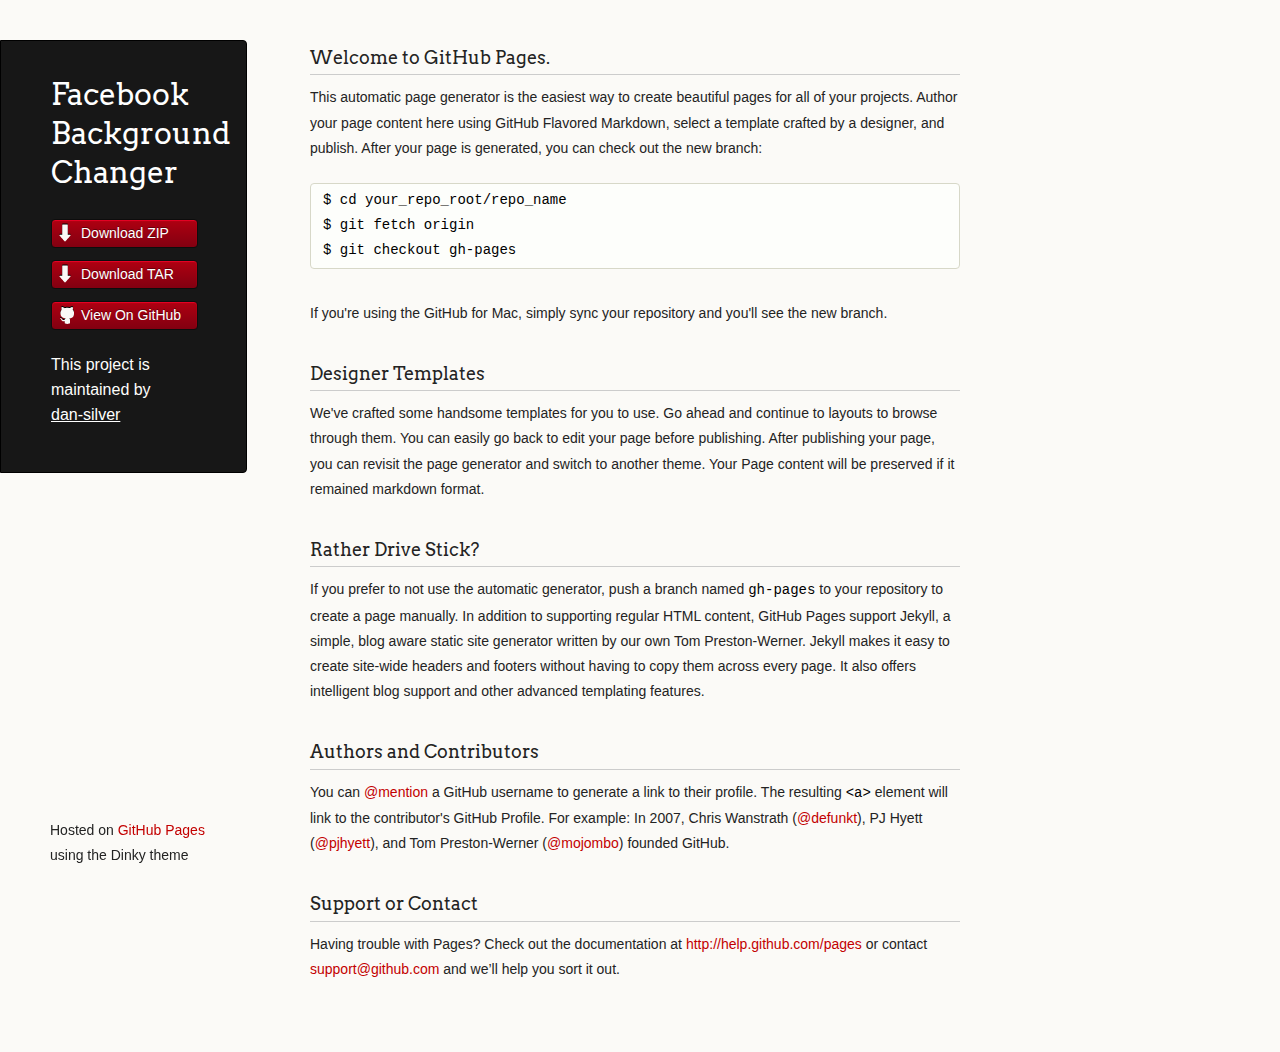
==== index.html @ 107d6bfc "Create gh-pages branch via GitHub" ====
<!doctype html>
<html>
  <head>
    <meta charset="utf-8">
    <meta http-equiv="X-UA-Compatible" content="chrome=1">
    <title>Facebook Background Changer by dan-silver</title>

    <link rel="stylesheet" href="stylesheets/styles.css">
    <link rel="stylesheet" href="stylesheets/pygment_trac.css">
    <script src="javascripts/scale.fix.js"></script>
    <meta name="viewport" content="width=device-width, initial-scale=1, user-scalable=no">
    <!--[if lt IE 9]>
    <script src="//html5shiv.googlecode.com/svn/trunk/html5.js"></script>
    <![endif]-->
  </head>
  <body>
    <div class="wrapper">
      <header>
        <h1 class="header">Facebook Background Changer</h1>
        <p class="header"></p>

        <ul>
          <li class="download"><a class="buttons" href="https://github.com/dan-silver/FacebookBackgroundChanger/zipball/master">Download ZIP</a></li>
          <li class="download"><a class="buttons" href="https://github.com/dan-silver/FacebookBackgroundChanger/tarball/master">Download TAR</a></li>
          <li><a class="buttons github" href="https://github.com/dan-silver/FacebookBackgroundChanger">View On GitHub</a></li>
        </ul>

        <p class="header">This project is maintained by <a class="header name" href="https://github.com/dan-silver">dan-silver</a></p>


      </header>
      <section>
        <h3>Welcome to GitHub Pages.</h3>

<p>This automatic page generator is the easiest way to create beautiful pages for all of your projects. Author your page content here using GitHub Flavored Markdown, select a template crafted by a designer, and publish. After your page is generated, you can check out the new branch:</p>

<pre><code>$ cd your_repo_root/repo_name
$ git fetch origin
$ git checkout gh-pages
</code></pre>

<p>If you're using the GitHub for Mac, simply sync your repository and you'll see the new branch.</p>

<h3>Designer Templates</h3>

<p>We've crafted some handsome templates for you to use. Go ahead and continue to layouts to browse through them. You can easily go back to edit your page before publishing. After publishing your page, you can revisit the page generator and switch to another theme. Your Page content will be preserved if it remained markdown format.</p>

<h3>Rather Drive Stick?</h3>

<p>If you prefer to not use the automatic generator, push a branch named <code>gh-pages</code> to your repository to create a page manually. In addition to supporting regular HTML content, GitHub Pages support Jekyll, a simple, blog aware static site generator written by our own Tom Preston-Werner. Jekyll makes it easy to create site-wide headers and footers without having to copy them across every page. It also offers intelligent blog support and other advanced templating features.</p>

<h3>Authors and Contributors</h3>

<p>You can <a href="https://github.com/blog/821" class="user-mention">@mention</a> a GitHub username to generate a link to their profile. The resulting <code>&lt;a&gt;</code> element will link to the contributor's GitHub Profile. For example: In 2007, Chris Wanstrath (<a href="https://github.com/defunkt" class="user-mention">@defunkt</a>), PJ Hyett (<a href="https://github.com/pjhyett" class="user-mention">@pjhyett</a>), and Tom Preston-Werner (<a href="https://github.com/mojombo" class="user-mention">@mojombo</a>) founded GitHub.</p>

<h3>Support or Contact</h3>

<p>Having trouble with Pages? Check out the documentation at <a href="http://help.github.com/pages">http://help.github.com/pages</a> or contact <a href="mailto:support@github.com">support@github.com</a> and we’ll help you sort it out.</p>
      </section>
      <footer>
        <p><small>Hosted on <a href="https://pages.github.com">GitHub Pages</a> using the Dinky theme</small></p>
      </footer>
    </div>
    <!--[if !IE]><script>fixScale(document);</script><![endif]-->
		
  </body>
</html>
---- stylesheets/styles.css ----
@import url(https://fonts.googleapis.com/css?family=Arvo:400,700,400italic);

/* MeyerWeb Reset */

html, body, div, span, applet, object, iframe,
h1, h2, h3, h4, h5, h6, p, blockquote, pre,
a, abbr, acronym, address, big, cite, code,
del, dfn, em, img, ins, kbd, q, s, samp,
small, strike, strong, sub, sup, tt, var,
b, u, i, center,
dl, dt, dd, ol, ul, li,
fieldset, form, label, legend,
table, caption, tbody, tfoot, thead, tr, th, td,
article, aside, canvas, details, embed,
figure, figcaption, footer, header, hgroup,
menu, nav, output, ruby, section, summary,
time, mark, audio, video {
  margin: 0;
  padding: 0;
  border: 0;
  font: inherit;
  vertical-align: baseline;
}


/* Base text styles */

body {
  padding:10px 50px 0 0;
  font-family:"Helvetica Neue", Helvetica, Arial, sans-serif;
	font-size: 14px;
	color: #232323;
	background-color: #FBFAF7;
	margin: 0;
	line-height: 1.8em;
	-webkit-font-smoothing: antialiased;

}

h1, h2, h3, h4, h5, h6 {
  color:#232323;
  margin:36px 0 10px;
}

p, ul, ol, table, dl {
  margin:0 0 22px;
}

h1, h2, h3 {
	font-family: Arvo, Monaco, serif;
  line-height:1.3;
	font-weight: normal;
}

h1,h2, h3 {
	display: block;
	border-bottom: 1px solid #ccc;
	padding-bottom: 5px;
}

h1 {
	font-size: 30px;
}

h2 {
	font-size: 24px;
}

h3 {
	font-size: 18px;
}

h4, h5, h6 {
	font-family: Arvo, Monaco, serif;
	font-weight: 700;
}

a {
  color:#C30000;
  font-weight:200;
  text-decoration:none;
}

a:hover {
	text-decoration: underline;
}

a small {
	font-size: 12px;
}

em {
	font-style: italic;
}

strong {
  font-weight:700;
}

ul li {
  list-style: inside;
  padding-left: 25px;
}

ol li {
  list-style: decimal inside;
  padding-left: 20px;
}

blockquote {
  margin: 0;
  padding: 0 0 0 20px;
  font-style: italic;
}

dl, dt, dd, dl p {
	font-color: #444;
}

dl dt {
  font-weight: bold;
}

dl dd {
  padding-left: 20px;
  font-style: italic;
}

dl p {
  padding-left: 20px;
  font-style: italic;
}

hr {
  border:0;
  background:#ccc;
  height:1px;
  margin:0 0 24px;
}

/* Images */

img {
  position: relative;
  margin: 0 auto;
  max-width: 650px;
  padding: 5px;
  margin: 10px 0 32px 0;
  border: 1px solid #ccc;
}


/* Code blocks */

code, pre {
	font-family: Monaco, "Bitstream Vera Sans Mono", "Lucida Console", Terminal, monospace;
  color:#000;
  font-size:14px;
}

pre {
	padding: 4px 12px;
  background: #FDFEFB;
  border-radius:4px;
  border:1px solid #D7D8C8;
  overflow: auto;
  overflow-y: hidden;
	margin-bottom: 32px;
}


/* Tables */

table {
  width:100%;
}

table {
  border: 1px solid #ccc;
  margin-bottom: 32px;
  text-align: left;
 }

th {
  font-family: 'Arvo', Helvetica, Arial, sans-serif;
	font-size: 18px;
	font-weight: normal;
  padding: 10px;
  background: #232323;
  color: #FDFEFB;
 }

td {
  padding: 10px;
	background: #ccc;
 }


/* Wrapper */
.wrapper {
  width:960px;
}


/* Header */

header {
	background-color: #171717;
	color: #FDFDFB;
  width:170px;
  float:left;
  position:fixed;
	border: 1px solid #000;
	-webkit-border-top-right-radius: 4px;
	-webkit-border-bottom-right-radius: 4px;
	-moz-border-radius-topright: 4px;
	-moz-border-radius-bottomright: 4px;
	border-top-right-radius: 4px;
	border-bottom-right-radius: 4px;
	padding: 34px 25px 22px 50px;
	margin: 30px 25px 0 0;
	-webkit-font-smoothing: antialiased;
}

p.header {
	font-size: 16px;
}

h1.header {
	font-family: Arvo, sans-serif;
	font-size: 30px;
	font-weight: 300;
	line-height: 1.3em;
	border-bottom: none;
	margin-top: 0;
}


h1.header, a.header, a.name, header a{
	color: #fff;
}

a.header {
	text-decoration: underline;
}

a.name {
	white-space: nowrap;
}

header ul {
  list-style:none;
  padding:0;
}

header li {
	list-style-type: none;
  width:132px;
  height:15px;
	margin-bottom: 12px;
	line-height: 1em;
	padding: 6px 6px 6px 7px;

	background: #AF0011;
	background: -moz-linear-gradient(top, #AF0011 0%, #820011 100%);
  background: -webkit-gradient(linear, left top, left bottom, color-stop(0%,#f8f8f8), color-stop(100%,#dddddd));
  background: -webkit-linear-gradient(top, #AF0011 0%,#820011 100%);
  background: -o-linear-gradient(top, #AF0011 0%,#820011 100%);
  background: -ms-linear-gradient(top, #AF0011 0%,#820011 100%);
  background: linear-gradient(top, #AF0011 0%,#820011 100%);

	border-radius:4px;
  border:1px solid #0D0D0D;

	-webkit-box-shadow: inset 0px 1px 1px 0 rgba(233,2,38, 1);
	box-shadow: inset 0px 1px 1px 0 rgba(233,2,38, 1);

}

header li:hover {
	background: #C3001D;
	background: -moz-linear-gradient(top, #C3001D 0%, #950119 100%);
  background: -webkit-gradient(linear, left top, left bottom, color-stop(0%,#f8f8f8), color-stop(100%,#dddddd));
  background: -webkit-linear-gradient(top, #C3001D 0%,#950119 100%);
  background: -o-linear-gradient(top, #C3001D 0%,#950119 100%);
  background: -ms-linear-gradient(top, #C3001D 0%,#950119 100%);
  background: linear-gradient(top, #C3001D 0%,#950119 100%);
}

a.buttons {
	-webkit-font-smoothing: antialiased;
	background: url(../images/arrow-down.png) no-repeat;
	font-weight: normal;
	text-shadow: rgba(0, 0, 0, 0.4) 0 -1px 0;
	padding: 2px 2px 2px 22px;
	height: 30px;
}

a.github {
	background: url(../images/octocat-small.png) no-repeat 1px;
}

a.buttons:hover {
	color: #fff;
	text-decoration: none;
}


/* Section - for main page content */

section {
  width:650px;
  float:right;
  padding-bottom:50px;
}


/* Footer */

footer {
  width:170px;
  float:left;
  position:fixed;
  bottom:10px;
	padding-left: 50px;
}

@media print, screen and (max-width: 960px) {

  div.wrapper {
    width:auto;
    margin:0;
  }

  header, section, footer {
    float:none;
    position:static;
    width:auto;
  }

	footer {
		border-top: 1px solid #ccc;
		margin:0 84px 0 50px;
		padding:0;
	}

  header {
    padding-right:320px;
  }

  section {
    padding:20px 84px 20px 50px;
    margin:0 0 20px;
  }

  header a small {
    display:inline;
  }

  header ul {
    position:absolute;
    right:130px;
    top:84px;
  }
}

@media print, screen and (max-width: 720px) {
  body {
    word-wrap:break-word;
  }

  header {
    padding:10px 20px 0;
		margin-right: 0;
  }

	section {
    padding:10px 0 10px 20px;
    margin:0 0 30px;
  }

	footer {
		margin: 0 0 0 30px;
	}

  header ul, header p.view {
    position:static;
  }
}

@media print, screen and (max-width: 480px) {

  header ul li.download {
    display:none;
  }

	footer {
		margin: 0 0 0 20px;
	}

	footer a{
		display:block;
	}

}

@media print {
  body {
    padding:0.4in;
    font-size:12pt;
    color:#444;
  }
}
---- stylesheets/pygment_trac.css ----
.highlight  { background: #ffffff; }
.highlight .c { color: #999988; font-style: italic } /* Comment */
.highlight .err { color: #a61717; background-color: #e3d2d2 } /* Error */
.highlight .k { font-weight: bold } /* Keyword */
.highlight .o { font-weight: bold } /* Operator */
.highlight .cm { color: #999988; font-style: italic } /* Comment.Multiline */
.highlight .cp { color: #999999; font-weight: bold } /* Comment.Preproc */
.highlight .c1 { color: #999988; font-style: italic } /* Comment.Single */
.highlight .cs { color: #999999; font-weight: bold; font-style: italic } /* Comment.Special */
.highlight .gd { color: #000000; background-color: #ffdddd } /* Generic.Deleted */
.highlight .gd .x { color: #000000; background-color: #ffaaaa } /* Generic.Deleted.Specific */
.highlight .ge { font-style: italic } /* Generic.Emph */
.highlight .gr { color: #aa0000 } /* Generic.Error */
.highlight .gh { color: #999999 } /* Generic.Heading */
.highlight .gi { color: #000000; background-color: #ddffdd } /* Generic.Inserted */
.highlight .gi .x { color: #000000; background-color: #aaffaa } /* Generic.Inserted.Specific */
.highlight .go { color: #888888 } /* Generic.Output */
.highlight .gp { color: #555555 } /* Generic.Prompt */
.highlight .gs { font-weight: bold } /* Generic.Strong */
.highlight .gu { color: #800080; font-weight: bold; } /* Generic.Subheading */
.highlight .gt { color: #aa0000 } /* Generic.Traceback */
.highlight .kc { font-weight: bold } /* Keyword.Constant */
.highlight .kd { font-weight: bold } /* Keyword.Declaration */
.highlight .kn { font-weight: bold } /* Keyword.Namespace */
.highlight .kp { font-weight: bold } /* Keyword.Pseudo */
.highlight .kr { font-weight: bold } /* Keyword.Reserved */
.highlight .kt { color: #445588; font-weight: bold } /* Keyword.Type */
.highlight .m { color: #009999 } /* Literal.Number */
.highlight .s { color: #d14 } /* Literal.String */
.highlight .na { color: #008080 } /* Name.Attribute */
.highlight .nb { color: #0086B3 } /* Name.Builtin */
.highlight .nc { color: #445588; font-weight: bold } /* Name.Class */
.highlight .no { color: #008080 } /* Name.Constant */
.highlight .ni { color: #800080 } /* Name.Entity */
.highlight .ne { color: #990000; font-weight: bold } /* Name.Exception */
.highlight .nf { color: #990000; font-weight: bold } /* Name.Function */
.highlight .nn { color: #555555 } /* Name.Namespace */
.highlight .nt { color: #000080 } /* Name.Tag */
.highlight .nv { color: #008080 } /* Name.Variable */
.highlight .ow { font-weight: bold } /* Operator.Word */
.highlight .w { color: #bbbbbb } /* Text.Whitespace */
.highlight .mf { color: #009999 } /* Literal.Number.Float */
.highlight .mh { color: #009999 } /* Literal.Number.Hex */
.highlight .mi { color: #009999 } /* Literal.Number.Integer */
.highlight .mo { color: #009999 } /* Literal.Number.Oct */
.highlight .sb { color: #d14 } /* Literal.String.Backtick */
.highlight .sc { color: #d14 } /* Literal.String.Char */
.highlight .sd { color: #d14 } /* Literal.String.Doc */
.highlight .s2 { color: #d14 } /* Literal.String.Double */
.highlight .se { color: #d14 } /* Literal.String.Escape */
.highlight .sh { color: #d14 } /* Literal.String.Heredoc */
.highlight .si { color: #d14 } /* Literal.String.Interpol */
.highlight .sx { color: #d14 } /* Literal.String.Other */
.highlight .sr { color: #009926 } /* Literal.String.Regex */
.highlight .s1 { color: #d14 } /* Literal.String.Single */
.highlight .ss { color: #990073 } /* Literal.String.Symbol */
.highlight .bp { color: #999999 } /* Name.Builtin.Pseudo */
.highlight .vc { color: #008080 } /* Name.Variable.Class */
.highlight .vg { color: #008080 } /* Name.Variable.Global */
.highlight .vi { color: #008080 } /* Name.Variable.Instance */
.highlight .il { color: #009999 } /* Literal.Number.Integer.Long */

.type-csharp .highlight .k { color: #0000FF }
.type-csharp .highlight .kt { color: #0000FF }
.type-csharp .highlight .nf { color: #000000; font-weight: normal }
.type-csharp .highlight .nc { color: #2B91AF }
.type-csharp .highlight .nn { color: #000000 }
.type-csharp .highlight .s { color: #A31515 }
.type-csharp .highlight .sc { color: #A31515 }
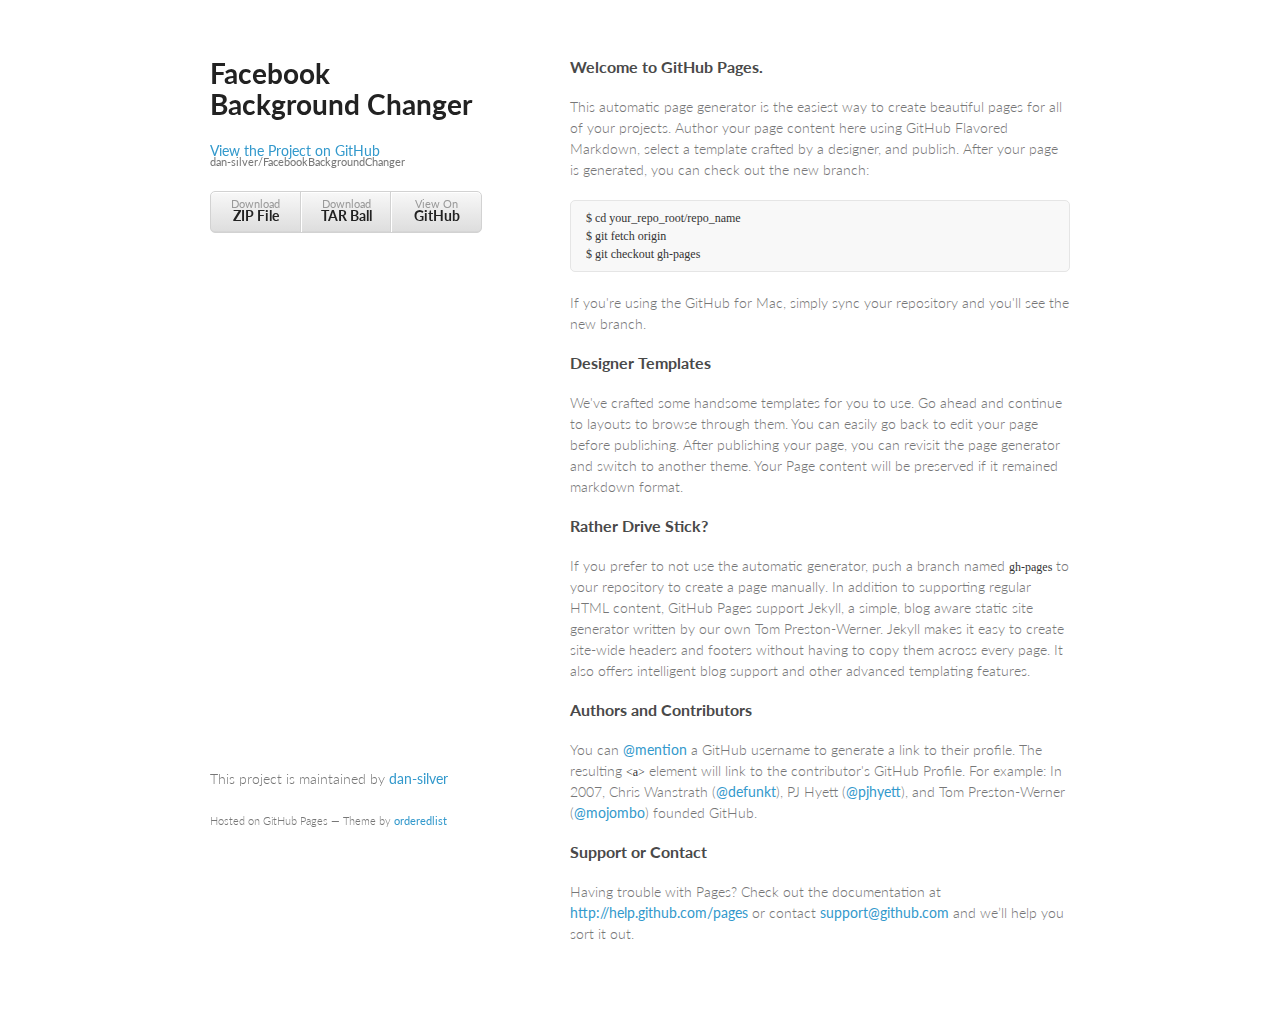
==== commit 6cb9f5e4: "Create gh-pages branch via GitHub" ====
--- a/index.html
+++ b/index.html
@@ -7,7 +7,6 @@
 
     <link rel="stylesheet" href="stylesheets/styles.css">
     <link rel="stylesheet" href="stylesheets/pygment_trac.css">
-    <script src="javascripts/scale.fix.js"></script>
     <meta name="viewport" content="width=device-width, initial-scale=1, user-scalable=no">
     <!--[if lt IE 9]>
     <script src="//html5shiv.googlecode.com/svn/trunk/html5.js"></script>
@@ -16,18 +15,17 @@
   <body>
     <div class="wrapper">
       <header>
-        <h1 class="header">Facebook Background Changer</h1>
-        <p class="header"></p>
+        <h1>Facebook Background Changer</h1>
+        <p></p>
+
+        <p class="view"><a href="https://github.com/dan-silver/FacebookBackgroundChanger">View the Project on GitHub <small>dan-silver/FacebookBackgroundChanger</small></a></p>
+
 
         <ul>
-          <li class="download"><a class="buttons" href="https://github.com/dan-silver/FacebookBackgroundChanger/zipball/master">Download ZIP</a></li>
-          <li class="download"><a class="buttons" href="https://github.com/dan-silver/FacebookBackgroundChanger/tarball/master">Download TAR</a></li>
-          <li><a class="buttons github" href="https://github.com/dan-silver/FacebookBackgroundChanger">View On GitHub</a></li>
+          <li><a href="https://github.com/dan-silver/FacebookBackgroundChanger/zipball/master">Download <strong>ZIP File</strong></a></li>
+          <li><a href="https://github.com/dan-silver/FacebookBackgroundChanger/tarball/master">Download <strong>TAR Ball</strong></a></li>
+          <li><a href="https://github.com/dan-silver/FacebookBackgroundChanger">View On <strong>GitHub</strong></a></li>
         </ul>
-
-        <p class="header">This project is maintained by <a class="header name" href="https://github.com/dan-silver">dan-silver</a></p>
-
-
       </header>
       <section>
         <h3>Welcome to GitHub Pages.</h3>
@@ -58,10 +56,11 @@
 <p>Having trouble with Pages? Check out the documentation at <a href="http://help.github.com/pages">http://help.github.com/pages</a> or contact <a href="mailto:support@github.com">support@github.com</a> and we’ll help you sort it out.</p>
       </section>
       <footer>
-        <p><small>Hosted on <a href="https://pages.github.com">GitHub Pages</a> using the Dinky theme</small></p>
+        <p>This project is maintained by <a href="https://github.com/dan-silver">dan-silver</a></p>
+        <p><small>Hosted on GitHub Pages &mdash; Theme by <a href="https://github.com/orderedlist">orderedlist</a></small></p>
       </footer>
     </div>
-    <!--[if !IE]><script>fixScale(document);</script><![endif]-->
-		
+    <script src="javascripts/scale.fix.js"></script>
+    
   </body>
 </html>--- a/stylesheets/styles.css
+++ b/stylesheets/styles.css
@@ -1,366 +1,220 @@
-@import url(https://fonts.googleapis.com/css?family=Arvo:400,700,400italic);
-
-/* MeyerWeb Reset */
-
-html, body, div, span, applet, object, iframe,
-h1, h2, h3, h4, h5, h6, p, blockquote, pre,
-a, abbr, acronym, address, big, cite, code,
-del, dfn, em, img, ins, kbd, q, s, samp,
-small, strike, strong, sub, sup, tt, var,
-b, u, i, center,
-dl, dt, dd, ol, ul, li,
-fieldset, form, label, legend,
-table, caption, tbody, tfoot, thead, tr, th, td,
-article, aside, canvas, details, embed,
-figure, figcaption, footer, header, hgroup,
-menu, nav, output, ruby, section, summary,
-time, mark, audio, video {
-  margin: 0;
-  padding: 0;
-  border: 0;
-  font: inherit;
-  vertical-align: baseline;
-}
-
-
-/* Base text styles */
+@import url(https://fonts.googleapis.com/css?family=Lato:300italic,700italic,300,700);
 
 body {
-  padding:10px 50px 0 0;
-  font-family:"Helvetica Neue", Helvetica, Arial, sans-serif;
-	font-size: 14px;
-	color: #232323;
-	background-color: #FBFAF7;
-	margin: 0;
-	line-height: 1.8em;
-	-webkit-font-smoothing: antialiased;
-
+  padding:50px;
+  font:14px/1.5 Lato, "Helvetica Neue", Helvetica, Arial, sans-serif;
+  color:#777;
+  font-weight:300;
 }
 
 h1, h2, h3, h4, h5, h6 {
-  color:#232323;
-  margin:36px 0 10px;
-}
-
-p, ul, ol, table, dl {
-  margin:0 0 22px;
+  color:#222;
+  margin:0 0 20px;
+}
+
+p, ul, ol, table, pre, dl {
+  margin:0 0 20px;
 }
 
 h1, h2, h3 {
-	font-family: Arvo, Monaco, serif;
-  line-height:1.3;
-	font-weight: normal;
-}
-
-h1,h2, h3 {
-	display: block;
-	border-bottom: 1px solid #ccc;
-	padding-bottom: 5px;
+  line-height:1.1;
 }
 
 h1 {
-	font-size: 30px;
+  font-size:28px;
 }
 
 h2 {
-	font-size: 24px;
-}
-
-h3 {
-	font-size: 18px;
-}
-
-h4, h5, h6 {
-	font-family: Arvo, Monaco, serif;
-	font-weight: 700;
+  color:#393939;
+}
+
+h3, h4, h5, h6 {
+  color:#494949;
 }
 
 a {
-  color:#C30000;
-  font-weight:200;
+  color:#39c;
+  font-weight:400;
   text-decoration:none;
 }
 
-a:hover {
-	text-decoration: underline;
-}
-
 a small {
-	font-size: 12px;
-}
-
-em {
-	font-style: italic;
+  font-size:11px;
+  color:#777;
+  margin-top:-0.6em;
+  display:block;
+}
+
+.wrapper {
+  width:860px;
+  margin:0 auto;
+}
+
+blockquote {
+  border-left:1px solid #e5e5e5;
+  margin:0;
+  padding:0 0 0 20px;
+  font-style:italic;
+}
+
+code, pre {
+  font-family:Monaco, Bitstream Vera Sans Mono, Lucida Console, Terminal;
+  color:#333;
+  font-size:12px;
+}
+
+pre {
+  padding:8px 15px;
+  background: #f8f8f8;  
+  border-radius:5px;
+  border:1px solid #e5e5e5;
+  overflow-x: auto;
+}
+
+table {
+  width:100%;
+  border-collapse:collapse;
+}
+
+th, td {
+  text-align:left;
+  padding:5px 10px;
+  border-bottom:1px solid #e5e5e5;
+}
+
+dt {
+  color:#444;
+  font-weight:700;
+}
+
+th {
+  color:#444;
+}
+
+img {
+  max-width:100%;
+}
+
+header {
+  width:270px;
+  float:left;
+  position:fixed;
+}
+
+header ul {
+  list-style:none;
+  height:40px;
+  
+  padding:0;
+  
+  background: #eee;
+  background: -moz-linear-gradient(top, #f8f8f8 0%, #dddddd 100%);
+  background: -webkit-gradient(linear, left top, left bottom, color-stop(0%,#f8f8f8), color-stop(100%,#dddddd));
+  background: -webkit-linear-gradient(top, #f8f8f8 0%,#dddddd 100%);
+  background: -o-linear-gradient(top, #f8f8f8 0%,#dddddd 100%);
+  background: -ms-linear-gradient(top, #f8f8f8 0%,#dddddd 100%);
+  background: linear-gradient(top, #f8f8f8 0%,#dddddd 100%);
+  
+  border-radius:5px;
+  border:1px solid #d2d2d2;
+  box-shadow:inset #fff 0 1px 0, inset rgba(0,0,0,0.03) 0 -1px 0;
+  width:270px;
+}
+
+header li {
+  width:89px;
+  float:left;
+  border-right:1px solid #d2d2d2;
+  height:40px;
+}
+
+header ul a {
+  line-height:1;
+  font-size:11px;
+  color:#999;
+  display:block;
+  text-align:center;
+  padding-top:6px;
+  height:40px;
 }
 
 strong {
+  color:#222;
   font-weight:700;
 }
 
-ul li {
-  list-style: inside;
-  padding-left: 25px;
-}
-
-ol li {
-  list-style: decimal inside;
-  padding-left: 20px;
-}
-
-blockquote {
-  margin: 0;
-  padding: 0 0 0 20px;
-  font-style: italic;
-}
-
-dl, dt, dd, dl p {
-	font-color: #444;
-}
-
-dl dt {
-  font-weight: bold;
-}
-
-dl dd {
-  padding-left: 20px;
-  font-style: italic;
-}
-
-dl p {
-  padding-left: 20px;
-  font-style: italic;
+header ul li + li {
+  width:88px;
+  border-left:1px solid #fff;
+}
+
+header ul li + li + li {
+  border-right:none;
+  width:89px;
+}
+
+header ul a strong {
+  font-size:14px;
+  display:block;
+  color:#222;
+}
+
+section {
+  width:500px;
+  float:right;
+  padding-bottom:50px;
+}
+
+small {
+  font-size:11px;
 }
 
 hr {
   border:0;
-  background:#ccc;
+  background:#e5e5e5;
   height:1px;
-  margin:0 0 24px;
-}
-
-/* Images */
-
-img {
-  position: relative;
-  margin: 0 auto;
-  max-width: 650px;
-  padding: 5px;
-  margin: 10px 0 32px 0;
-  border: 1px solid #ccc;
-}
-
-
-/* Code blocks */
-
-code, pre {
-	font-family: Monaco, "Bitstream Vera Sans Mono", "Lucida Console", Terminal, monospace;
-  color:#000;
-  font-size:14px;
-}
-
-pre {
-	padding: 4px 12px;
-  background: #FDFEFB;
-  border-radius:4px;
-  border:1px solid #D7D8C8;
-  overflow: auto;
-  overflow-y: hidden;
-	margin-bottom: 32px;
-}
-
-
-/* Tables */
-
-table {
-  width:100%;
-}
-
-table {
-  border: 1px solid #ccc;
-  margin-bottom: 32px;
-  text-align: left;
- }
-
-th {
-  font-family: 'Arvo', Helvetica, Arial, sans-serif;
-	font-size: 18px;
-	font-weight: normal;
-  padding: 10px;
-  background: #232323;
-  color: #FDFEFB;
- }
-
-td {
-  padding: 10px;
-	background: #ccc;
- }
-
-
-/* Wrapper */
-.wrapper {
-  width:960px;
-}
-
-
-/* Header */
-
-header {
-	background-color: #171717;
-	color: #FDFDFB;
-  width:170px;
+  margin:0 0 20px;
+}
+
+footer {
+  width:270px;
   float:left;
   position:fixed;
-	border: 1px solid #000;
-	-webkit-border-top-right-radius: 4px;
-	-webkit-border-bottom-right-radius: 4px;
-	-moz-border-radius-topright: 4px;
-	-moz-border-radius-bottomright: 4px;
-	border-top-right-radius: 4px;
-	border-bottom-right-radius: 4px;
-	padding: 34px 25px 22px 50px;
-	margin: 30px 25px 0 0;
-	-webkit-font-smoothing: antialiased;
-}
-
-p.header {
-	font-size: 16px;
-}
-
-h1.header {
-	font-family: Arvo, sans-serif;
-	font-size: 30px;
-	font-weight: 300;
-	line-height: 1.3em;
-	border-bottom: none;
-	margin-top: 0;
-}
-
-
-h1.header, a.header, a.name, header a{
-	color: #fff;
-}
-
-a.header {
-	text-decoration: underline;
-}
-
-a.name {
-	white-space: nowrap;
-}
-
-header ul {
-  list-style:none;
-  padding:0;
-}
-
-header li {
-	list-style-type: none;
-  width:132px;
-  height:15px;
-	margin-bottom: 12px;
-	line-height: 1em;
-	padding: 6px 6px 6px 7px;
-
-	background: #AF0011;
-	background: -moz-linear-gradient(top, #AF0011 0%, #820011 100%);
-  background: -webkit-gradient(linear, left top, left bottom, color-stop(0%,#f8f8f8), color-stop(100%,#dddddd));
-  background: -webkit-linear-gradient(top, #AF0011 0%,#820011 100%);
-  background: -o-linear-gradient(top, #AF0011 0%,#820011 100%);
-  background: -ms-linear-gradient(top, #AF0011 0%,#820011 100%);
-  background: linear-gradient(top, #AF0011 0%,#820011 100%);
-
-	border-radius:4px;
-  border:1px solid #0D0D0D;
-
-	-webkit-box-shadow: inset 0px 1px 1px 0 rgba(233,2,38, 1);
-	box-shadow: inset 0px 1px 1px 0 rgba(233,2,38, 1);
-
-}
-
-header li:hover {
-	background: #C3001D;
-	background: -moz-linear-gradient(top, #C3001D 0%, #950119 100%);
-  background: -webkit-gradient(linear, left top, left bottom, color-stop(0%,#f8f8f8), color-stop(100%,#dddddd));
-  background: -webkit-linear-gradient(top, #C3001D 0%,#950119 100%);
-  background: -o-linear-gradient(top, #C3001D 0%,#950119 100%);
-  background: -ms-linear-gradient(top, #C3001D 0%,#950119 100%);
-  background: linear-gradient(top, #C3001D 0%,#950119 100%);
-}
-
-a.buttons {
-	-webkit-font-smoothing: antialiased;
-	background: url(../images/arrow-down.png) no-repeat;
-	font-weight: normal;
-	text-shadow: rgba(0, 0, 0, 0.4) 0 -1px 0;
-	padding: 2px 2px 2px 22px;
-	height: 30px;
-}
-
-a.github {
-	background: url(../images/octocat-small.png) no-repeat 1px;
-}
-
-a.buttons:hover {
-	color: #fff;
-	text-decoration: none;
-}
-
-
-/* Section - for main page content */
-
-section {
-  width:650px;
-  float:right;
-  padding-bottom:50px;
-}
-
-
-/* Footer */
-
-footer {
-  width:170px;
-  float:left;
-  position:fixed;
-  bottom:10px;
-	padding-left: 50px;
+  bottom:50px;
 }
 
 @media print, screen and (max-width: 960px) {
-
+  
   div.wrapper {
     width:auto;
     margin:0;
   }
-
+  
   header, section, footer {
     float:none;
     position:static;
     width:auto;
   }
-
-	footer {
-		border-top: 1px solid #ccc;
-		margin:0 84px 0 50px;
-		padding:0;
-	}
-
+  
   header {
     padding-right:320px;
   }
-
+  
   section {
-    padding:20px 84px 20px 50px;
+    border:1px solid #e5e5e5;
+    border-width:1px 0;
+    padding:20px 0;
     margin:0 0 20px;
   }
-
+  
   header a small {
     display:inline;
   }
-
+  
   header ul {
     position:absolute;
-    right:130px;
-    top:84px;
+    right:50px;
+    top:52px;
   }
 }
 
@@ -368,40 +222,28 @@
   body {
     word-wrap:break-word;
   }
-
+  
   header {
-    padding:10px 20px 0;
-		margin-right: 0;
-  }
-
-	section {
-    padding:10px 0 10px 20px;
-    margin:0 0 30px;
-  }
-
-	footer {
-		margin: 0 0 0 30px;
-	}
-
+    padding:0;
+  }
+  
   header ul, header p.view {
     position:static;
   }
+  
+  pre, code {
+    word-wrap:normal;
+  }
 }
 
 @media print, screen and (max-width: 480px) {
-
-  header ul li.download {
+  body {
+    padding:15px;
+  }
+  
+  header ul {
     display:none;
   }
-
-	footer {
-		margin: 0 0 0 20px;
-	}
-
-	footer a{
-		display:block;
-	}
-
 }
 
 @media print {
@@ -410,4 +252,4 @@
     font-size:12pt;
     color:#444;
   }
-}+}
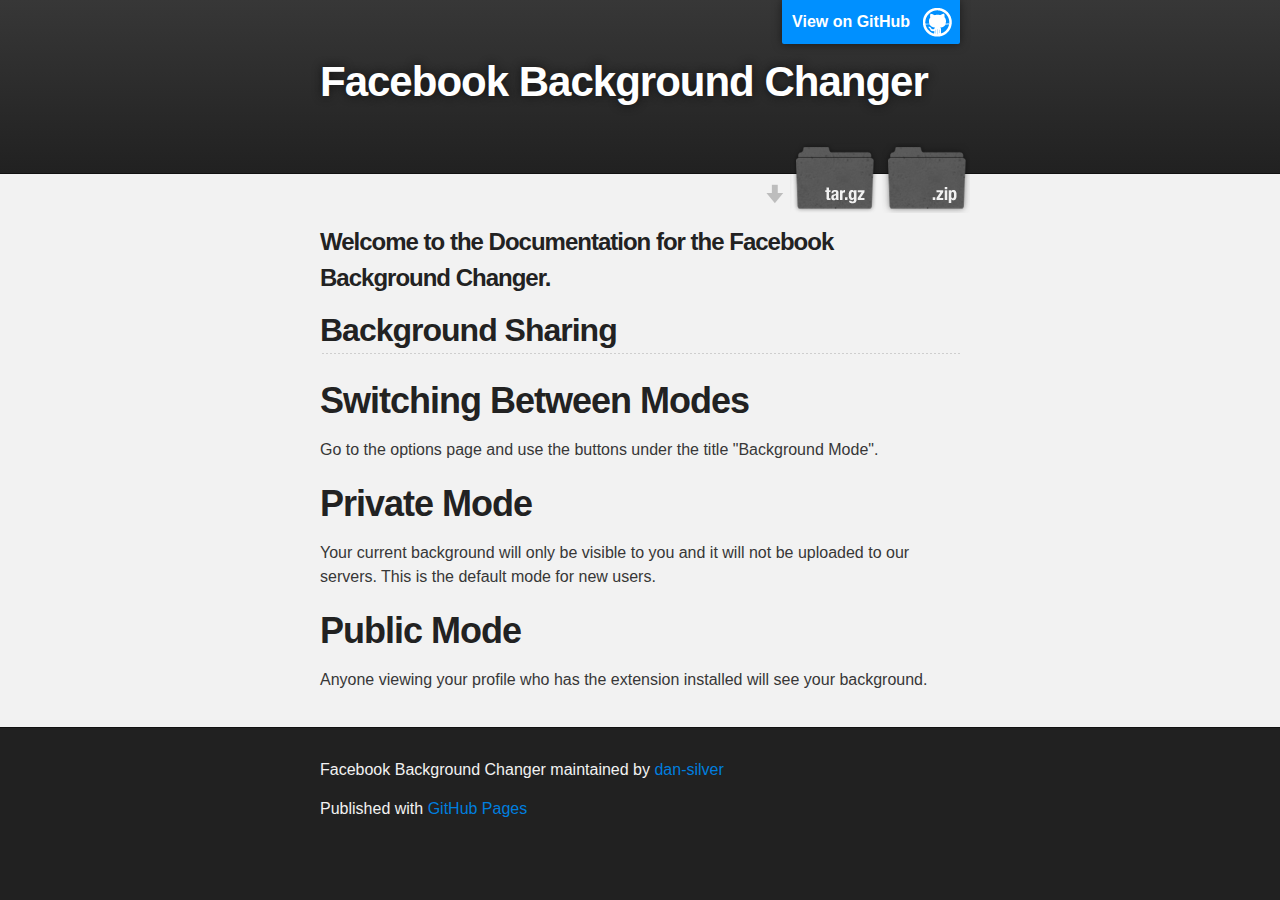
==== commit 7f31ae04: "Create gh-pages branch via GitHub" ====
--- a/index.html
+++ b/index.html
@@ -1,66 +1,63 @@
-<!doctype html>
+<!DOCTYPE html>
 <html>
+
   <head>
-    <meta charset="utf-8">
-    <meta http-equiv="X-UA-Compatible" content="chrome=1">
-    <title>Facebook Background Changer by dan-silver</title>
+    <meta charset='utf-8' />
+    <meta http-equiv="X-UA-Compatible" content="chrome=1" />
+    <meta name="description" content="Facebook Background Changer : " />
 
-    <link rel="stylesheet" href="stylesheets/styles.css">
-    <link rel="stylesheet" href="stylesheets/pygment_trac.css">
-    <meta name="viewport" content="width=device-width, initial-scale=1, user-scalable=no">
-    <!--[if lt IE 9]>
-    <script src="//html5shiv.googlecode.com/svn/trunk/html5.js"></script>
-    <![endif]-->
+    <link rel="stylesheet" type="text/css" media="screen" href="stylesheets/stylesheet.css">
+
+    <title>Facebook Background Changer</title>
   </head>
+
   <body>
-    <div class="wrapper">
-      <header>
-        <h1>Facebook Background Changer</h1>
-        <p></p>
 
-        <p class="view"><a href="https://github.com/dan-silver/FacebookBackgroundChanger">View the Project on GitHub <small>dan-silver/FacebookBackgroundChanger</small></a></p>
+    <!-- HEADER -->
+    <div id="header_wrap" class="outer">
+        <header class="inner">
+          <a id="forkme_banner" href="https://github.com/dan-silver/FacebookBackgroundChanger">View on GitHub</a>
 
+          <h1 id="project_title">Facebook Background Changer</h1>
+          <h2 id="project_tagline"></h2>
 
-        <ul>
-          <li><a href="https://github.com/dan-silver/FacebookBackgroundChanger/zipball/master">Download <strong>ZIP File</strong></a></li>
-          <li><a href="https://github.com/dan-silver/FacebookBackgroundChanger/tarball/master">Download <strong>TAR Ball</strong></a></li>
-          <li><a href="https://github.com/dan-silver/FacebookBackgroundChanger">View On <strong>GitHub</strong></a></li>
-        </ul>
-      </header>
-      <section>
-        <h3>Welcome to GitHub Pages.</h3>
+            <section id="downloads">
+              <a class="zip_download_link" href="https://github.com/dan-silver/FacebookBackgroundChanger/zipball/master">Download this project as a .zip file</a>
+              <a class="tar_download_link" href="https://github.com/dan-silver/FacebookBackgroundChanger/tarball/master">Download this project as a tar.gz file</a>
+            </section>
+        </header>
+    </div>
 
-<p>This automatic page generator is the easiest way to create beautiful pages for all of your projects. Author your page content here using GitHub Flavored Markdown, select a template crafted by a designer, and publish. After your page is generated, you can check out the new branch:</p>
+    <!-- MAIN CONTENT -->
+    <div id="main_content_wrap" class="outer">
+      <section id="main_content" class="inner">
+        <h3>Welcome to the Documentation for the Facebook Background Changer.</h3>
 
-<pre><code>$ cd your_repo_root/repo_name
-$ git fetch origin
-$ git checkout gh-pages
-</code></pre>
+<h2>Background Sharing</h2>
 
-<p>If you're using the GitHub for Mac, simply sync your repository and you'll see the new branch.</p>
+<h1>Switching Between Modes</h1>
 
-<h3>Designer Templates</h3>
+<p>Go to the options page and use the buttons under the title "Background Mode".</p>
 
-<p>We've crafted some handsome templates for you to use. Go ahead and continue to layouts to browse through them. You can easily go back to edit your page before publishing. After publishing your page, you can revisit the page generator and switch to another theme. Your Page content will be preserved if it remained markdown format.</p>
+<h1>Private Mode</h1>
 
-<h3>Rather Drive Stick?</h3>
+<p>Your current background will only be visible to you and it will not be uploaded to our servers.  This is the default mode for new users.</p>
 
-<p>If you prefer to not use the automatic generator, push a branch named <code>gh-pages</code> to your repository to create a page manually. In addition to supporting regular HTML content, GitHub Pages support Jekyll, a simple, blog aware static site generator written by our own Tom Preston-Werner. Jekyll makes it easy to create site-wide headers and footers without having to copy them across every page. It also offers intelligent blog support and other advanced templating features.</p>
+<h1>Public Mode</h1>
 
-<h3>Authors and Contributors</h3>
+<p>Anyone viewing your profile who has the extension installed will see your background.</p>
+      </section>
+    </div>
 
-<p>You can <a href="https://github.com/blog/821" class="user-mention">@mention</a> a GitHub username to generate a link to their profile. The resulting <code>&lt;a&gt;</code> element will link to the contributor's GitHub Profile. For example: In 2007, Chris Wanstrath (<a href="https://github.com/defunkt" class="user-mention">@defunkt</a>), PJ Hyett (<a href="https://github.com/pjhyett" class="user-mention">@pjhyett</a>), and Tom Preston-Werner (<a href="https://github.com/mojombo" class="user-mention">@mojombo</a>) founded GitHub.</p>
-
-<h3>Support or Contact</h3>
-
-<p>Having trouble with Pages? Check out the documentation at <a href="http://help.github.com/pages">http://help.github.com/pages</a> or contact <a href="mailto:support@github.com">support@github.com</a> and we’ll help you sort it out.</p>
-      </section>
-      <footer>
-        <p>This project is maintained by <a href="https://github.com/dan-silver">dan-silver</a></p>
-        <p><small>Hosted on GitHub Pages &mdash; Theme by <a href="https://github.com/orderedlist">orderedlist</a></small></p>
+    <!-- FOOTER  -->
+    <div id="footer_wrap" class="outer">
+      <footer class="inner">
+        <p class="copyright">Facebook Background Changer maintained by <a href="https://github.com/dan-silver">dan-silver</a></p>
+        <p>Published with <a href="http://pages.github.com">GitHub Pages</a></p>
       </footer>
     </div>
-    <script src="javascripts/scale.fix.js"></script>
+
     
+
   </body>
-</html>+</html>
--- a/stylesheets/stylesheet.css
+++ b/stylesheets/stylesheet.css
@@ -0,0 +1,431 @@
+/*******************************************************************************
+Slate Theme for Github Pages
+by Jason Costello, @jsncostello
+*******************************************************************************/
+
+@import url(pygment_trac.css);
+
+/*******************************************************************************
+MeyerWeb Reset
+*******************************************************************************/
+
+html, body, div, span, applet, object, iframe,
+h1, h2, h3, h4, h5, h6, p, blockquote, pre,
+a, abbr, acronym, address, big, cite, code,
+del, dfn, em, img, ins, kbd, q, s, samp,
+small, strike, strong, sub, sup, tt, var,
+b, u, i, center,
+dl, dt, dd, ol, ul, li,
+fieldset, form, label, legend,
+table, caption, tbody, tfoot, thead, tr, th, td,
+article, aside, canvas, details, embed,
+figure, figcaption, footer, header, hgroup,
+menu, nav, output, ruby, section, summary,
+time, mark, audio, video {
+  margin: 0;
+  padding: 0;
+  border: 0;
+  font: inherit;
+  vertical-align: baseline;
+}
+
+/* HTML5 display-role reset for older browsers */
+article, aside, details, figcaption, figure,
+footer, header, hgroup, menu, nav, section {
+  display: block;
+}
+
+ol, ul {
+  list-style: none;
+}
+
+blockquote, q {
+}
+
+table {
+  border-collapse: collapse;
+  border-spacing: 0;
+}
+
+a:focus {
+  outline: none;
+}
+
+/*******************************************************************************
+Theme Styles
+*******************************************************************************/
+
+body {
+  box-sizing: border-box;
+  color:#373737;
+  background: #212121;
+  font-size: 16px;
+  font-family: 'Myriad Pro', Calibri, Helvetica, Arial, sans-serif;
+  line-height: 1.5;
+  -webkit-font-smoothing: antialiased;
+}
+
+h1, h2, h3, h4, h5, h6 {
+  margin: 10px 0;
+  font-weight: 700;
+  color:#222222;
+  font-family: 'Lucida Grande', 'Calibri', Helvetica, Arial, sans-serif;
+  letter-spacing: -1px;
+}
+
+h1 {
+  font-size: 36px;
+  font-weight: 700;
+}
+
+h2 {
+  padding-bottom: 10px;
+  font-size: 32px;
+  background: url('../images/bg_hr.png') repeat-x bottom;
+}
+
+h3 {
+  font-size: 24px;
+}
+
+h4 {
+  font-size: 21px;
+}
+
+h5 {
+  font-size: 18px;
+}
+
+h6 {
+  font-size: 16px;
+}
+
+p {
+  margin: 10px 0 15px 0;
+}
+
+footer p {
+  color: #f2f2f2;
+}
+
+a {
+  text-decoration: none;
+  color: #007edf;
+  text-shadow: none;
+
+  transition: color 0.5s ease;
+  transition: text-shadow 0.5s ease;
+  -webkit-transition: color 0.5s ease;
+  -webkit-transition: text-shadow 0.5s ease;
+  -moz-transition: color 0.5s ease;
+  -moz-transition: text-shadow 0.5s ease;
+  -o-transition: color 0.5s ease;
+  -o-transition: text-shadow 0.5s ease;
+  -ms-transition: color 0.5s ease;
+  -ms-transition: text-shadow 0.5s ease;
+}
+
+#main_content a:hover {
+  color: #0069ba;
+  text-shadow: #0090ff 0px 0px 2px;
+}
+
+footer a:hover {
+  color: #43adff;
+  text-shadow: #0090ff 0px 0px 2px;
+}
+
+em {
+  font-style: italic;
+}
+
+strong {
+  font-weight: bold;
+}
+
+img {
+  position: relative;
+  margin: 0 auto;
+  max-width: 739px;
+  padding: 5px;
+  margin: 10px 0 10px 0;
+  border: 1px solid #ebebeb;
+
+  box-shadow: 0 0 5px #ebebeb;
+  -webkit-box-shadow: 0 0 5px #ebebeb;
+  -moz-box-shadow: 0 0 5px #ebebeb;
+  -o-box-shadow: 0 0 5px #ebebeb;
+  -ms-box-shadow: 0 0 5px #ebebeb;
+}
+
+pre, code {
+  width: 100%;
+  color: #222;
+  background-color: #fff;
+
+  font-family: Monaco, "Bitstream Vera Sans Mono", "Lucida Console", Terminal, monospace;
+  font-size: 14px;
+
+  border-radius: 2px;
+  -moz-border-radius: 2px;
+  -webkit-border-radius: 2px;
+
+
+
+}
+
+pre {
+  width: 100%;
+  padding: 10px;
+  box-shadow: 0 0 10px rgba(0,0,0,.1);
+  overflow: auto;
+}
+
+code {
+  padding: 3px;
+  margin: 0 3px;
+  box-shadow: 0 0 10px rgba(0,0,0,.1);
+}
+
+pre code {
+  display: block;
+  box-shadow: none;
+}
+
+blockquote {
+  color: #666;
+  margin-bottom: 20px;
+  padding: 0 0 0 20px;
+  border-left: 3px solid #bbb;
+}
+
+ul, ol, dl {
+  margin-bottom: 15px
+}
+
+ul li {
+  list-style: inside;
+  padding-left: 20px;
+}
+
+ol li {
+  list-style: decimal inside;
+  padding-left: 20px;
+}
+
+dl dt {
+  font-weight: bold;
+}
+
+dl dd {
+  padding-left: 20px;
+  font-style: italic;
+}
+
+dl p {
+  padding-left: 20px;
+  font-style: italic;
+}
+
+hr {
+  height: 1px;
+  margin-bottom: 5px;
+  border: none;
+  background: url('../images/bg_hr.png') repeat-x center;
+}
+
+table {
+  border: 1px solid #373737;
+  margin-bottom: 20px;
+  text-align: left;
+ }
+
+th {
+  font-family: 'Lucida Grande', 'Helvetica Neue', Helvetica, Arial, sans-serif;
+  padding: 10px;
+  background: #373737;
+  color: #fff;
+ }
+
+td {
+  padding: 10px;
+  border: 1px solid #373737;
+ }
+
+form {
+  background: #f2f2f2;
+  padding: 20px;
+}
+
+img {
+  width: 100%;
+  max-width: 100%;
+}
+
+/*******************************************************************************
+Full-Width Styles
+*******************************************************************************/
+
+.outer {
+  width: 100%;
+}
+
+.inner {
+  position: relative;
+  max-width: 640px;
+  padding: 20px 10px;
+  margin: 0 auto;
+}
+
+#forkme_banner {
+  display: block;
+  position: absolute;
+  top:0;
+  right: 10px;
+  z-index: 10;
+  padding: 10px 50px 10px 10px;
+  color: #fff;
+  background: url('../images/blacktocat.png') #0090ff no-repeat 95% 50%;
+  font-weight: 700;
+  box-shadow: 0 0 10px rgba(0,0,0,.5);
+  border-bottom-left-radius: 2px;
+  border-bottom-right-radius: 2px;
+}
+
+#header_wrap {
+  background: #212121;
+  background: -moz-linear-gradient(top, #373737, #212121);
+  background: -webkit-linear-gradient(top, #373737, #212121);
+  background: -ms-linear-gradient(top, #373737, #212121);
+  background: -o-linear-gradient(top, #373737, #212121);
+  background: linear-gradient(top, #373737, #212121);
+}
+
+#header_wrap .inner {
+  padding: 50px 10px 30px 10px;
+}
+
+#project_title {
+  margin: 0;
+  color: #fff;
+  font-size: 42px;
+  font-weight: 700;
+  text-shadow: #111 0px 0px 10px;
+}
+
+#project_tagline {
+  color: #fff;
+  font-size: 24px;
+  font-weight: 300;
+  background: none;
+  text-shadow: #111 0px 0px 10px;
+}
+
+#downloads {
+  position: absolute;
+  width: 210px;
+  z-index: 10;
+  bottom: -40px;
+  right: 0;
+  height: 70px;
+  background: url('../images/icon_download.png') no-repeat 0% 90%;
+}
+
+.zip_download_link {
+  display: block;
+  float: right;
+  width: 90px;
+  height:70px;
+  text-indent: -5000px;
+  overflow: hidden;
+  background: url(../images/sprite_download.png) no-repeat bottom left;
+}
+
+.tar_download_link {
+  display: block;
+  float: right;
+  width: 90px;
+  height:70px;
+  text-indent: -5000px;
+  overflow: hidden;
+  background: url(../images/sprite_download.png) no-repeat bottom right;
+  margin-left: 10px;
+}
+
+.zip_download_link:hover {
+  background: url(../images/sprite_download.png) no-repeat top left;
+}
+
+.tar_download_link:hover {
+  background: url(../images/sprite_download.png) no-repeat top right;
+}
+
+#main_content_wrap {
+  background: #f2f2f2;
+  border-top: 1px solid #111;
+  border-bottom: 1px solid #111;
+}
+
+#main_content {
+  padding-top: 40px;
+}
+
+#footer_wrap {
+  background: #212121;
+}
+
+
+
+/*******************************************************************************
+Small Device Styles
+*******************************************************************************/
+
+@media screen and (max-width: 480px) {
+  body {
+    font-size:14px;
+  }
+
+  #downloads {
+    display: none;
+  }
+
+  .inner {
+    min-width: 320px;
+    max-width: 480px;
+  }
+
+  #project_title {
+  font-size: 32px;
+  }
+
+  h1 {
+    font-size: 28px;
+  }
+
+  h2 {
+    font-size: 24px;
+  }
+
+  h3 {
+    font-size: 21px;
+  }
+
+  h4 {
+    font-size: 18px;
+  }
+
+  h5 {
+    font-size: 14px;
+  }
+
+  h6 {
+    font-size: 12px;
+  }
+
+  code, pre {
+    min-width: 320px;
+    max-width: 480px;
+    font-size: 11px;
+  }
+
+}
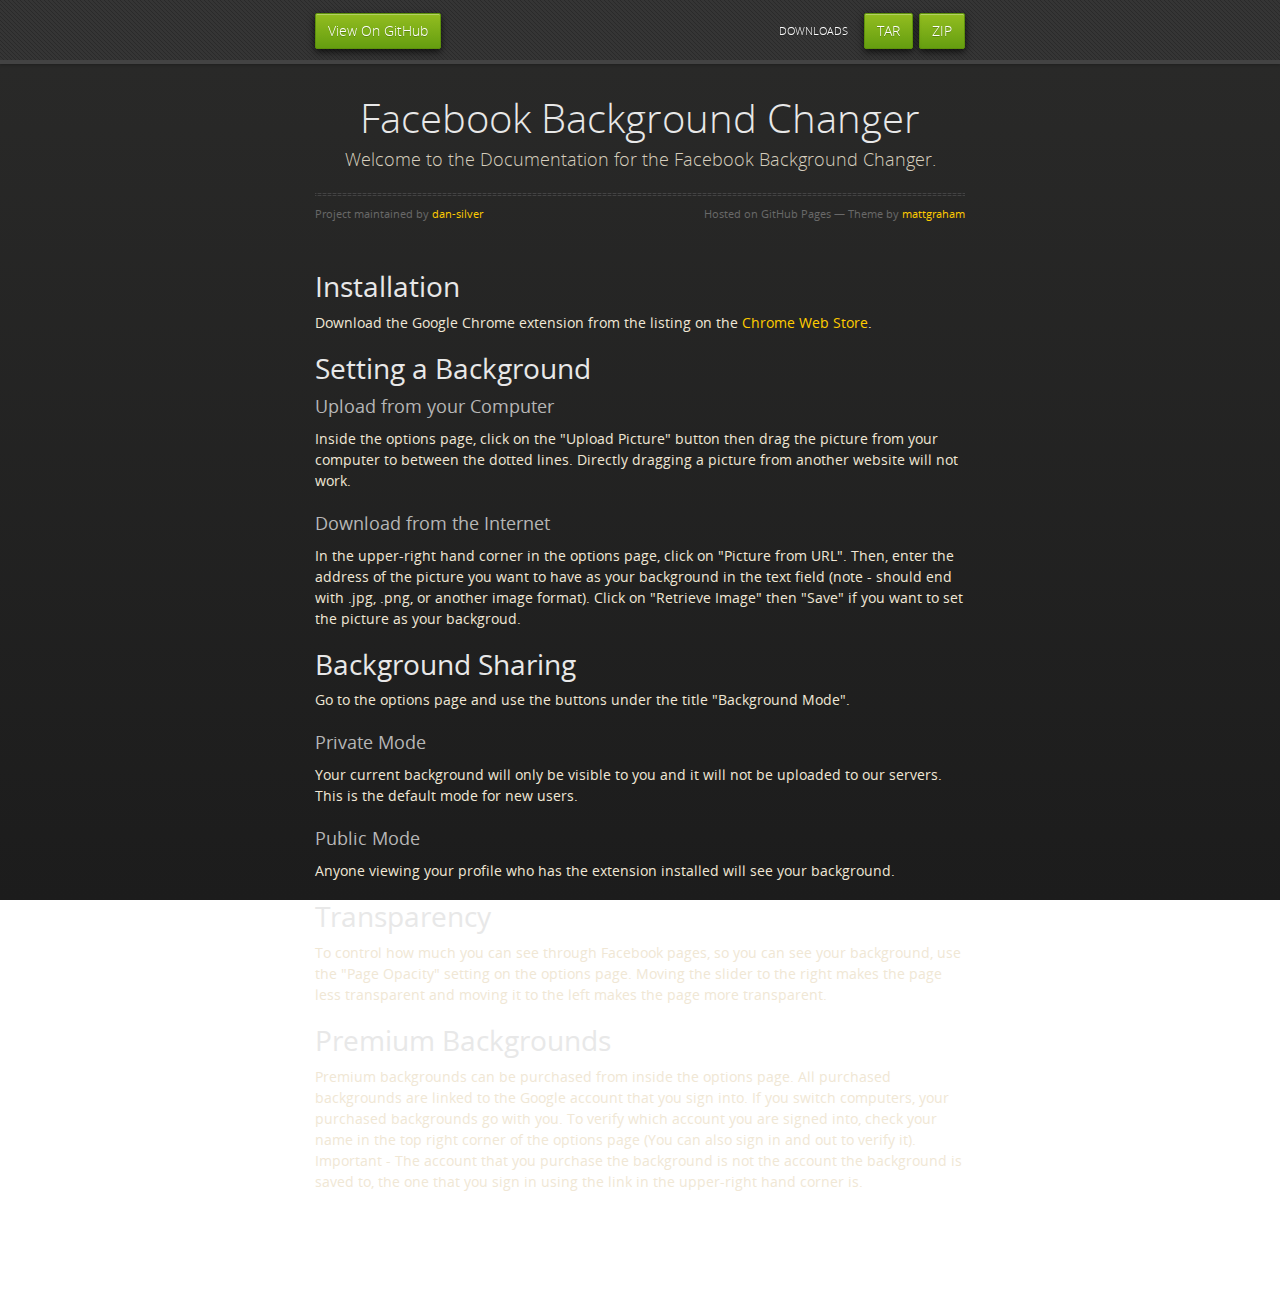
==== commit 06792aee: "Create gh-pages branch via GitHub" ====
--- a/index.html
+++ b/index.html
@@ -1,63 +1,81 @@
-<!DOCTYPE html>
+<!doctype html>
 <html>
+  <head>
+    <meta charset="utf-8">
+    <meta http-equiv="X-UA-Compatible" content="chrome=1">
+    <title>Facebook Background Changer by dan-silver</title>
+    <link rel="stylesheet" href="stylesheets/styles.css">
+    <link rel="stylesheet" href="stylesheets/pygment_trac.css">
+    <script src="https://ajax.googleapis.com/ajax/libs/jquery/1.7.1/jquery.min.js"></script>
+    <script src="javascripts/respond.js"></script>
+    <!--[if lt IE 9]>
+      <script src="//html5shiv.googlecode.com/svn/trunk/html5.js"></script>
+    <![endif]-->
+    <!--[if lt IE 8]>
+    <link rel="stylesheet" href="stylesheets/ie.css">
+    <![endif]-->
+    <meta name="viewport" content="width=device-width, initial-scale=1, user-scalable=no">
 
-  <head>
-    <meta charset='utf-8' />
-    <meta http-equiv="X-UA-Compatible" content="chrome=1" />
-    <meta name="description" content="Facebook Background Changer : " />
+  </head>
+  <body>
+      <div id="header">
+        <nav>
+          <li class="fork"><a href="https://github.com/dan-silver/FacebookBackgroundChanger">View On GitHub</a></li>
+          <li class="downloads"><a href="https://github.com/dan-silver/FacebookBackgroundChanger/zipball/master">ZIP</a></li>
+          <li class="downloads"><a href="https://github.com/dan-silver/FacebookBackgroundChanger/tarball/master">TAR</a></li>
+          <li class="title">DOWNLOADS</li>
+        </nav>
+      </div><!-- end header -->
 
-    <link rel="stylesheet" type="text/css" media="screen" href="stylesheets/stylesheet.css">
+    <div class="wrapper">
 
-    <title>Facebook Background Changer</title>
-  </head>
+      <section>
+        <div id="title">
+          <h1>Facebook Background Changer</h1>
+          <p>Welcome to the Documentation for the Facebook Background Changer.</p>
+          <hr>
+          <span class="credits left">Project maintained by <a href="https://github.com/dan-silver">dan-silver</a></span>
+          <span class="credits right">Hosted on GitHub Pages &mdash; Theme by <a href="http://twitter.com/#!/michigangraham">mattgraham</a></span>
+        </div>
 
-  <body>
+        <h1>Installation</h1>
 
-    <!-- HEADER -->
-    <div id="header_wrap" class="outer">
-        <header class="inner">
-          <a id="forkme_banner" href="https://github.com/dan-silver/FacebookBackgroundChanger">View on GitHub</a>
+<p>Download the Google Chrome extension from the listing on the <a href="https://chrome.google.com/webstore/detail/emnlfbokmiehpnhgdjlmedakkchfldmj?hl=en-US">Chrome Web Store</a>.</p>
 
-          <h1 id="project_title">Facebook Background Changer</h1>
-          <h2 id="project_tagline"></h2>
+<h1>Setting a Background</h1>
 
-            <section id="downloads">
-              <a class="zip_download_link" href="https://github.com/dan-silver/FacebookBackgroundChanger/zipball/master">Download this project as a .zip file</a>
-              <a class="tar_download_link" href="https://github.com/dan-silver/FacebookBackgroundChanger/tarball/master">Download this project as a tar.gz file</a>
-            </section>
-        </header>
-    </div>
+<h3>Upload from your Computer</h3>
 
-    <!-- MAIN CONTENT -->
-    <div id="main_content_wrap" class="outer">
-      <section id="main_content" class="inner">
-        <h3>Welcome to the Documentation for the Facebook Background Changer.</h3>
+<p>Inside the options page, click on the "Upload Picture" button then drag the picture from your computer to between the dotted lines. Directly dragging a picture from another website will not work. </p>
 
-<h2>Background Sharing</h2>
+<h3>Download from the Internet</h3>
 
-<h1>Switching Between Modes</h1>
+<p>In the upper-right hand corner in the options page, click on "Picture from URL". Then, enter the address of the picture you want to have as your background in the text field (note - should end with .jpg, .png, or another image format). Click on "Retrieve Image" then "Save" if you want to set the picture as your backgroud.</p>
+
+<h1>Background Sharing</h1>
 
 <p>Go to the options page and use the buttons under the title "Background Mode".</p>
 
-<h1>Private Mode</h1>
+<h3>Private Mode</h3>
 
 <p>Your current background will only be visible to you and it will not be uploaded to our servers.  This is the default mode for new users.</p>
 
-<h1>Public Mode</h1>
+<h3>Public Mode</h3>
 
 <p>Anyone viewing your profile who has the extension installed will see your background.</p>
+
+<h1>Transparency</h1>
+
+<p>To control how much you can see through Facebook pages, so you can see your background, use the "Page Opacity" setting on the options page. Moving the slider to the right makes the page less transparent and moving it to the left makes the page more transparent.</p>
+
+<h1>Premium Backgrounds</h1>
+
+<p>Premium backgrounds can be purchased from inside the options page. All purchased backgrounds are linked to the Google account that you sign into. If you switch computers, your purchased backgrounds go with you. To verify which account you are signed into, check your name in the top right corner of the options page (You can also sign in and out to verify it).
+Important - The account that you purchase the background is not the account the background is saved to, the one that you sign in using the link in the upper-right hand corner is.</p>
       </section>
+
     </div>
-
-    <!-- FOOTER  -->
-    <div id="footer_wrap" class="outer">
-      <footer class="inner">
-        <p class="copyright">Facebook Background Changer maintained by <a href="https://github.com/dan-silver">dan-silver</a></p>
-        <p>Published with <a href="http://pages.github.com">GitHub Pages</a></p>
-      </footer>
-    </div>
-
+    <!--[if !IE]><script>fixScale(document);</script><![endif]-->
     
-
   </body>
-</html>
+</html>--- a/stylesheets/styles.css
+++ b/stylesheets/styles.css
@@ -0,0 +1,851 @@
+@font-face {
+  font-family: 'OpenSansLight';
+  src: url("../fonts/OpenSans-Light-webfont.eot");
+  src: url("../fonts/OpenSans-Light-webfont.eot?#iefix") format("embedded-opentype"), url("../fonts/OpenSans-Light-webfont.woff") format("woff"), url("../fonts/OpenSans-Light-webfont.ttf") format("truetype"), url("../fonts/OpenSans-Light-webfont.svg#OpenSansLight") format("svg");
+  font-weight: normal;
+  font-style: normal;
+}
+
+@font-face {
+  font-family: 'OpenSansLightItalic';
+  src: url("../fonts/OpenSans-LightItalic-webfont.eot");
+  src: url("../fonts/OpenSans-LightItalic-webfont.eot?#iefix") format("embedded-opentype"), url("../fonts/OpenSans-LightItalic-webfont.woff") format("woff"), url("../fonts/OpenSans-LightItalic-webfont.ttf") format("truetype"), url("../fonts/OpenSans-LightItalic-webfont.svg#OpenSansLightItalic") format("svg");
+  font-weight: normal;
+  font-style: normal;
+}
+
+@font-face {
+  font-family: 'OpenSansRegular';
+  src: url("../fonts/OpenSans-Regular-webfont.eot");
+  src: url("../fonts/OpenSans-Regular-webfont.eot?#iefix") format("embedded-opentype"), url("../fonts/OpenSans-Regular-webfont.woff") format("woff"), url("../fonts/OpenSans-Regular-webfont.ttf") format("truetype"), url("../fonts/OpenSans-Regular-webfont.svg#OpenSansRegular") format("svg");
+  font-weight: normal;
+  font-style: normal;
+  -webkit-font-smoothing: antialiased;
+}
+
+@font-face {
+  font-family: 'OpenSansItalic';
+  src: url("../fonts/OpenSans-Italic-webfont.eot");
+  src: url("../fonts/OpenSans-Italic-webfont.eot?#iefix") format("embedded-opentype"), url("../fonts/OpenSans-Italic-webfont.woff") format("woff"), url("../fonts/OpenSans-Italic-webfont.ttf") format("truetype"), url("../fonts/OpenSans-Italic-webfont.svg#OpenSansItalic") format("svg");
+  font-weight: normal;
+  font-style: normal;
+  -webkit-font-smoothing: antialiased;
+}
+
+@font-face {
+  font-family: 'OpenSansSemibold';
+  src: url("../fonts/OpenSans-Semibold-webfont.eot");
+  src: url("../fonts/OpenSans-Semibold-webfont.eot?#iefix") format("embedded-opentype"), url("../fonts/OpenSans-Semibold-webfont.woff") format("woff"), url("../fonts/OpenSans-Semibold-webfont.ttf") format("truetype"), url("../fonts/OpenSans-Semibold-webfont.svg#OpenSansSemibold") format("svg");
+  font-weight: normal;
+  font-style: normal;
+  -webkit-font-smoothing: antialiased;
+}
+
+@font-face {
+  font-family: 'OpenSansSemiboldItalic';
+  src: url("../fonts/OpenSans-SemiboldItalic-webfont.eot");
+  src: url("../fonts/OpenSans-SemiboldItalic-webfont.eot?#iefix") format("embedded-opentype"), url("../fonts/OpenSans-SemiboldItalic-webfont.woff") format("woff"), url("../fonts/OpenSans-SemiboldItalic-webfont.ttf") format("truetype"), url("../fonts/OpenSans-SemiboldItalic-webfont.svg#OpenSansSemiboldItalic") format("svg");
+  font-weight: normal;
+  font-style: normal;
+  -webkit-font-smoothing: antialiased;
+}
+
+@font-face {
+  font-family: 'OpenSansBold';
+  src: url("../fonts/OpenSans-Bold-webfont.eot");
+  src: url("../fonts/OpenSans-Bold-webfont.eot?#iefix") format("embedded-opentype"), url("../fonts/OpenSans-Bold-webfont.woff") format("woff"), url("../fonts/OpenSans-Bold-webfont.ttf") format("truetype"), url("../fonts/OpenSans-Bold-webfont.svg#OpenSansBold") format("svg");
+  font-weight: normal;
+  font-style: normal;
+  -webkit-font-smoothing: antialiased;
+}
+
+@font-face {
+  font-family: 'OpenSansBoldItalic';
+  src: url("../fonts/OpenSans-BoldItalic-webfont.eot");
+  src: url("../fonts/OpenSans-BoldItalic-webfont.eot?#iefix") format("embedded-opentype"), url("../fonts/OpenSans-BoldItalic-webfont.woff") format("woff"), url("../fonts/OpenSans-BoldItalic-webfont.ttf") format("truetype"), url("../fonts/OpenSans-BoldItalic-webfont.svg#OpenSansBoldItalic") format("svg");
+  font-weight: normal;
+  font-style: normal;
+  -webkit-font-smoothing: antialiased;
+}
+
+/* normalize.css 2012-02-07T12:37 UTC - http://github.com/necolas/normalize.css */
+/* =============================================================================
+   HTML5 display definitions
+   ========================================================================== */
+/*
+ * Corrects block display not defined in IE6/7/8/9 & FF3
+ */
+article,
+aside,
+details,
+figcaption,
+figure,
+footer,
+header,
+hgroup,
+nav,
+section,
+summary {
+  display: block;
+}
+
+/*
+ * Corrects inline-block display not defined in IE6/7/8/9 & FF3
+ */
+audio,
+canvas,
+video {
+  display: inline-block;
+  *display: inline;
+  *zoom: 1;
+}
+
+/*
+ * Prevents modern browsers from displaying 'audio' without controls
+ */
+audio:not([controls]) {
+  display: none;
+}
+
+/*
+ * Addresses styling for 'hidden' attribute not present in IE7/8/9, FF3, S4
+ * Known issue: no IE6 support
+ */
+[hidden] {
+  display: none;
+}
+
+/* =============================================================================
+   Base
+   ========================================================================== */
+/*
+ * 1. Corrects text resizing oddly in IE6/7 when body font-size is set using em units
+ *    http://clagnut.com/blog/348/#c790
+ * 2. Prevents iOS text size adjust after orientation change, without disabling user zoom
+ *    www.456bereastreet.com/archive/201012/controlling_text_size_in_safari_for_ios_without_disabling_user_zoom/
+ */
+html {
+  font-size: 100%;
+  /* 1 */
+  -webkit-text-size-adjust: 100%;
+  /* 2 */
+  -ms-text-size-adjust: 100%;
+  /* 2 */
+}
+
+/*
+ * Addresses font-family inconsistency between 'textarea' and other form elements.
+ */
+html,
+button,
+input,
+select,
+textarea {
+  font-family: sans-serif;
+}
+
+/*
+ * Addresses margins handled incorrectly in IE6/7
+ */
+body {
+  margin: 0;
+}
+
+/* =============================================================================
+   Links
+   ========================================================================== */
+/*
+ * Addresses outline displayed oddly in Chrome
+ */
+a:focus {
+  outline: thin dotted;
+}
+
+/*
+ * Improves readability when focused and also mouse hovered in all browsers
+ * people.opera.com/patrickl/experiments/keyboard/test
+ */
+a:hover,
+a:active {
+  outline: 0;
+}
+
+/* =============================================================================
+   Typography
+   ========================================================================== */
+/*
+ * Addresses font sizes and margins set differently in IE6/7
+ * Addresses font sizes within 'section' and 'article' in FF4+, Chrome, S5
+ */
+h1 {
+  font-size: 2em;
+  margin: 0.67em 0;
+}
+
+h2 {
+  font-size: 1.5em;
+  margin: 0.83em 0;
+}
+
+h3 {
+  font-size: 1.17em;
+  margin: 1em 0;
+}
+
+h4 {
+  font-size: 1em;
+  margin: 1.33em 0;
+}
+
+h5 {
+  font-size: 0.83em;
+  margin: 1.67em 0;
+}
+
+h6 {
+  font-size: 0.75em;
+  margin: 2.33em 0;
+}
+
+/*
+ * Addresses styling not present in IE7/8/9, S5, Chrome
+ */
+abbr[title] {
+  border-bottom: 1px dotted;
+}
+
+/*
+ * Addresses style set to 'bolder' in FF3+, S4/5, Chrome
+*/
+b,
+strong {
+  font-weight: bold;
+}
+
+blockquote {
+  margin: 1em 40px;
+}
+
+/*
+ * Addresses styling not present in S5, Chrome
+ */
+dfn {
+  font-style: italic;
+}
+
+/*
+ * Addresses styling not present in IE6/7/8/9
+ */
+mark {
+  background: #ff0;
+  color: #000;
+}
+
+/*
+ * Addresses margins set differently in IE6/7
+ */
+p,
+pre {
+  margin: 1em 0;
+}
+
+/*
+ * Corrects font family set oddly in IE6, S4/5, Chrome
+ * en.wikipedia.org/wiki/User:Davidgothberg/Test59
+ */
+pre,
+code,
+kbd,
+samp {
+  font-family: monospace, serif;
+  _font-family: 'courier new', monospace;
+  font-size: 1em;
+}
+
+/*
+ * 1. Addresses CSS quotes not supported in IE6/7
+ * 2. Addresses quote property not supported in S4
+ */
+/* 1 */
+q {
+  quotes: none;
+}
+
+/* 2 */
+q:before,
+q:after {
+  content: '';
+  content: none;
+}
+
+small {
+  font-size: 75%;
+}
+
+/*
+ * Prevents sub and sup affecting line-height in all browsers
+ * gist.github.com/413930
+ */
+sub,
+sup {
+  font-size: 75%;
+  line-height: 0;
+  position: relative;
+  vertical-align: baseline;
+}
+
+sup {
+  top: -0.5em;
+}
+
+sub {
+  bottom: -0.25em;
+}
+
+/* =============================================================================
+   Lists
+   ========================================================================== */
+/*
+ * Addresses margins set differently in IE6/7
+ */
+dl,
+menu,
+ol,
+ul {
+  margin: 1em 0;
+}
+
+dd {
+  margin: 0 0 0 40px;
+}
+
+/*
+ * Addresses paddings set differently in IE6/7
+ */
+menu,
+ol,
+ul {
+  padding: 0 0 0 40px;
+}
+
+/*
+ * Corrects list images handled incorrectly in IE7
+ */
+nav ul,
+nav ol {
+  list-style: none;
+  list-style-image: none;
+}
+
+/* =============================================================================
+   Embedded content
+   ========================================================================== */
+/*
+ * 1. Removes border when inside 'a' element in IE6/7/8/9, FF3
+ * 2. Improves image quality when scaled in IE7
+ *    code.flickr.com/blog/2008/11/12/on-ui-quality-the-little-things-client-side-image-resizing/
+ */
+img {
+  border: 0;
+  /* 1 */
+  -ms-interpolation-mode: bicubic;
+  /* 2 */
+}
+
+/*
+ * Corrects overflow displayed oddly in IE9
+ */
+svg:not(:root) {
+  overflow: hidden;
+}
+
+/* =============================================================================
+   Figures
+   ========================================================================== */
+/*
+ * Addresses margin not present in IE6/7/8/9, S5, O11
+ */
+figure {
+  margin: 0;
+}
+
+/* =============================================================================
+   Forms
+   ========================================================================== */
+/*
+ * Corrects margin displayed oddly in IE6/7
+ */
+form {
+  margin: 0;
+}
+
+/*
+ * Define consistent border, margin, and padding
+ */
+fieldset {
+  border: 1px solid #c0c0c0;
+  margin: 0 2px;
+  padding: 0.35em 0.625em 0.75em;
+}
+
+/*
+ * 1. Corrects color not being inherited in IE6/7/8/9
+ * 2. Corrects text not wrapping in FF3 
+ * 3. Corrects alignment displayed oddly in IE6/7
+ */
+legend {
+  border: 0;
+  /* 1 */
+  padding: 0;
+  white-space: normal;
+  /* 2 */
+  *margin-left: -7px;
+  /* 3 */
+}
+
+/*
+ * 1. Corrects font size not being inherited in all browsers
+ * 2. Addresses margins set differently in IE6/7, FF3+, S5, Chrome
+ * 3. Improves appearance and consistency in all browsers
+ */
+button,
+input,
+select,
+textarea {
+  font-size: 100%;
+  /* 1 */
+  margin: 0;
+  /* 2 */
+  vertical-align: baseline;
+  /* 3 */
+  *vertical-align: middle;
+  /* 3 */
+}
+
+/*
+ * Addresses FF3/4 setting line-height on 'input' using !important in the UA stylesheet
+ */
+button,
+input {
+  line-height: normal;
+  /* 1 */
+}
+
+/*
+ * 1. Improves usability and consistency of cursor style between image-type 'input' and others
+ * 2. Corrects inability to style clickable 'input' types in iOS
+ * 3. Removes inner spacing in IE7 without affecting normal text inputs
+ *    Known issue: inner spacing remains in IE6
+ */
+button,
+input[type="button"],
+input[type="reset"],
+input[type="submit"] {
+  cursor: pointer;
+  /* 1 */
+  -webkit-appearance: button;
+  /* 2 */
+  *overflow: visible;
+  /* 3 */
+}
+
+/*
+ * Re-set default cursor for disabled elements
+ */
+button[disabled],
+input[disabled] {
+  cursor: default;
+}
+
+/*
+ * 1. Addresses box sizing set to content-box in IE8/9
+ * 2. Removes excess padding in IE8/9
+ * 3. Removes excess padding in IE7
+      Known issue: excess padding remains in IE6
+ */
+input[type="checkbox"],
+input[type="radio"] {
+  box-sizing: border-box;
+  /* 1 */
+  padding: 0;
+  /* 2 */
+  *height: 13px;
+  /* 3 */
+  *width: 13px;
+  /* 3 */
+}
+
+/*
+ * 1. Addresses appearance set to searchfield in S5, Chrome
+ * 2. Addresses box-sizing set to border-box in S5, Chrome (include -moz to future-proof)
+ */
+input[type="search"] {
+  -webkit-appearance: textfield;
+  /* 1 */
+  -moz-box-sizing: content-box;
+  -webkit-box-sizing: content-box;
+  /* 2 */
+  box-sizing: content-box;
+}
+
+/*
+ * Removes inner padding and search cancel button in S5, Chrome on OS X
+ */
+input[type="search"]::-webkit-search-decoration,
+input[type="search"]::-webkit-search-cancel-button {
+  -webkit-appearance: none;
+}
+
+/*
+ * Removes inner padding and border in FF3+
+ * www.sitepen.com/blog/2008/05/14/the-devils-in-the-details-fixing-dojos-toolbar-buttons/
+ */
+button::-moz-focus-inner,
+input::-moz-focus-inner {
+  border: 0;
+  padding: 0;
+}
+
+/*
+ * 1. Removes default vertical scrollbar in IE6/7/8/9
+ * 2. Improves readability and alignment in all browsers
+ */
+textarea {
+  overflow: auto;
+  /* 1 */
+  vertical-align: top;
+  /* 2 */
+}
+
+/* =============================================================================
+   Tables
+   ========================================================================== */
+/*
+ * Remove most spacing between table cells
+ */
+table {
+  border-collapse: collapse;
+  border-spacing: 0;
+}
+
+body {
+  padding: 0px 0 20px 0px;
+  margin: 0px;
+  font: 14px/1.5 "OpenSansRegular", "Helvetica Neue", Helvetica, Arial, sans-serif;
+  color: #f0e7d5;
+  font-weight: normal;
+  background: #252525;
+  background-attachment: fixed !important;
+  background: -webkit-gradient(linear, 50% 0%, 50% 100%, color-stop(0%, #2a2a29), color-stop(100%, #1c1c1c));
+  background: -webkit-linear-gradient(#2a2a29, #1c1c1c);
+  background: -moz-linear-gradient(#2a2a29, #1c1c1c);
+  background: -o-linear-gradient(#2a2a29, #1c1c1c);
+  background: -ms-linear-gradient(#2a2a29, #1c1c1c);
+  background: linear-gradient(#2a2a29, #1c1c1c);
+}
+
+h1, h2, h3, h4, h5, h6 {
+  color: #e8e8e8;
+  margin: 0 0 10px;
+  font-family: 'OpenSansRegular', "Helvetica Neue", Helvetica, Arial, sans-serif;
+  font-weight: normal;
+}
+
+p, ul, ol, table, pre, dl {
+  margin: 0 0 20px;
+}
+
+h1, h2, h3 {
+  line-height: 1.1;
+}
+
+h1 {
+  font-size: 28px;
+}
+
+h2 {
+  font-size: 24px;
+}
+
+h4, h5, h6 {
+  color: #e8e8e8;
+}
+
+h3 {
+  font-size: 18px;
+  line-height: 24px;
+  font-family: 'OpenSansRegular', "Helvetica Neue", Helvetica, Arial, sans-serif !important;
+  font-weight: normal;
+  color: #b6b6b6;
+}
+
+a {
+  color: #ffcc00;
+  font-weight: 400;
+  text-decoration: none;
+}
+a:hover {
+  color: #ffeb9b;
+}
+
+a small {
+  font-size: 11px;
+  color: #666;
+  margin-top: -0.6em;
+  display: block;
+}
+
+ul {
+  list-style-image: url("../images/bullet.png");
+}
+
+strong {
+  font-family: 'OpenSansBold', "Helvetica Neue", Helvetica, Arial, sans-serif !important;
+  font-weight: normal;
+}
+
+.wrapper {
+  max-width: 650px;
+  margin: 0 auto;
+  position: relative;
+  padding: 0 20px;
+}
+
+section img {
+  max-width: 100%;
+}
+
+blockquote {
+  border-left: 3px solid #ffcc00;
+  margin: 0;
+  padding: 0 0 0 20px;
+  font-style: italic;
+}
+
+code {
+  font-family: "Lucida Sans", Monaco, Bitstream Vera Sans Mono, Lucida Console, Terminal;
+  color: #efefef;
+  font-size: 13px;
+  margin: 0 4px;
+  padding: 4px 6px;
+  -moz-border-radius: 2px;
+  -webkit-border-radius: 2px;
+  -o-border-radius: 2px;
+  -ms-border-radius: 2px;
+  -khtml-border-radius: 2px;
+  border-radius: 2px;
+}
+
+pre {
+  padding: 8px 15px;
+  background: #191919;
+  -moz-border-radius: 2px;
+  -webkit-border-radius: 2px;
+  -o-border-radius: 2px;
+  -ms-border-radius: 2px;
+  -khtml-border-radius: 2px;
+  border-radius: 2px;
+  border: 1px solid #121212;
+  -moz-box-shadow: inset 0 1px 3px rgba(0, 0, 0, 0.3);
+  -webkit-box-shadow: inset 0 1px 3px rgba(0, 0, 0, 0.3);
+  -o-box-shadow: inset 0 1px 3px rgba(0, 0, 0, 0.3);
+  box-shadow: inset 0 1px 3px rgba(0, 0, 0, 0.3);
+  overflow: auto;
+  overflow-y: hidden;
+}
+pre code {
+  color: #efefef;
+  text-shadow: 0px 1px 0px #000;
+  margin: 0;
+  padding: 0;
+}
+
+table {
+  width: 100%;
+  border-collapse: collapse;
+}
+
+th {
+  text-align: left;
+  padding: 5px 10px;
+  border-bottom: 1px solid #434343;
+  color: #b6b6b6;
+  font-family: 'OpenSansSemibold', "Helvetica Neue", Helvetica, Arial, sans-serif !important;
+  font-weight: normal;
+}
+
+td {
+  text-align: left;
+  padding: 5px 10px;
+  border-bottom: 1px solid #434343;
+}
+
+hr {
+  border: 0;
+  outline: none;
+  height: 3px;
+  background: transparent url("../images/hr.gif") center center repeat-x;
+  margin: 0 0 20px;
+}
+
+dt {
+  color: #F0E7D5;
+  font-family: 'OpenSansSemibold', "Helvetica Neue", Helvetica, Arial, sans-serif !important;
+  font-weight: normal;
+}
+
+#header {
+  z-index: 100;
+  left: 0;
+  top: 0px;
+  height: 60px;
+  width: 100%;
+  position: fixed;
+  background: url(../images/nav-bg.gif) #353535;
+  border-bottom: 4px solid #434343;
+  -moz-box-shadow: 0px 1px 3px rgba(0, 0, 0, 0.25);
+  -webkit-box-shadow: 0px 1px 3px rgba(0, 0, 0, 0.25);
+  -o-box-shadow: 0px 1px 3px rgba(0, 0, 0, 0.25);
+  box-shadow: 0px 1px 3px rgba(0, 0, 0, 0.25);
+}
+#header nav {
+  max-width: 650px;
+  margin: 0 auto;
+  padding: 0 10px;
+  background: blue;
+  margin: 6px auto;
+}
+#header nav li {
+  font-family: 'OpenSansLight', "Helvetica Neue", Helvetica, Arial, sans-serif;
+  font-weight: normal;
+  list-style: none;
+  display: inline;
+  color: white;
+  line-height: 50px;
+  text-shadow: 0px 1px 0px rgba(0, 0, 0, 0.2);
+  font-size: 14px;
+}
+#header nav li a {
+  color: white;
+  border: 1px solid #5d910b;
+  background: -webkit-gradient(linear, 50% 0%, 50% 100%, color-stop(0%, #93bd20), color-stop(100%, #659e10));
+  background: -webkit-linear-gradient(#93bd20, #659e10);
+  background: -moz-linear-gradient(#93bd20, #659e10);
+  background: -o-linear-gradient(#93bd20, #659e10);
+  background: -ms-linear-gradient(#93bd20, #659e10);
+  background: linear-gradient(#93bd20, #659e10);
+  -moz-border-radius: 2px;
+  -webkit-border-radius: 2px;
+  -o-border-radius: 2px;
+  -ms-border-radius: 2px;
+  -khtml-border-radius: 2px;
+  border-radius: 2px;
+  -moz-box-shadow: inset 0px 1px 0px rgba(255, 255, 255, 0.3), 0px 3px 7px rgba(0, 0, 0, 0.7);
+  -webkit-box-shadow: inset 0px 1px 0px rgba(255, 255, 255, 0.3), 0px 3px 7px rgba(0, 0, 0, 0.7);
+  -o-box-shadow: inset 0px 1px 0px rgba(255, 255, 255, 0.3), 0px 3px 7px rgba(0, 0, 0, 0.7);
+  box-shadow: inset 0px 1px 0px rgba(255, 255, 255, 0.3), 0px 3px 7px rgba(0, 0, 0, 0.7);
+  background-color: #93bd20;
+  padding: 10px 12px;
+  margin-top: 6px;
+  line-height: 14px;
+  font-size: 14px;
+  display: inline-block;
+  text-align: center;
+}
+#header nav li a:hover {
+  background: -webkit-gradient(linear, 50% 0%, 50% 100%, color-stop(0%, #749619), color-stop(100%, #527f0e));
+  background: -webkit-linear-gradient(#749619, #527f0e);
+  background: -moz-linear-gradient(#749619, #527f0e);
+  background: -o-linear-gradient(#749619, #527f0e);
+  background: -ms-linear-gradient(#749619, #527f0e);
+  background: linear-gradient(#749619, #527f0e);
+  background-color: #659e10;
+  border: 1px solid #527f0e;
+  -moz-box-shadow: inset 0px 1px 1px rgba(0, 0, 0, 0.2), 0px 1px 0px rgba(0, 0, 0, 0);
+  -webkit-box-shadow: inset 0px 1px 1px rgba(0, 0, 0, 0.2), 0px 1px 0px rgba(0, 0, 0, 0);
+  -o-box-shadow: inset 0px 1px 1px rgba(0, 0, 0, 0.2), 0px 1px 0px rgba(0, 0, 0, 0);
+  box-shadow: inset 0px 1px 1px rgba(0, 0, 0, 0.2), 0px 1px 0px rgba(0, 0, 0, 0);
+}
+#header nav li.fork {
+  float: left;
+  margin-left: 0px;
+}
+#header nav li.downloads {
+  float: right;
+  margin-left: 6px;
+}
+#header nav li.title {
+  float: right;
+  margin-right: 10px;
+  font-size: 11px;
+}
+
+section {
+  max-width: 650px;
+  padding: 30px 0px 50px 0px;
+  margin: 20px 0;
+  margin-top: 70px;
+}
+section #title {
+  border: 0;
+  outline: none;
+  margin: 0 0 50px 0;
+  padding: 0 0 5px 0;
+}
+section #title h1 {
+  font-family: 'OpenSansLight', "Helvetica Neue", Helvetica, Arial, sans-serif;
+  font-weight: normal;
+  font-size: 40px;
+  text-align: center;
+  line-height: 36px;
+}
+section #title p {
+  color: #d7cfbe;
+  font-family: 'OpenSansLight', "Helvetica Neue", Helvetica, Arial, sans-serif;
+  font-weight: normal;
+  font-size: 18px;
+  text-align: center;
+}
+section #title .credits {
+  font-size: 11px;
+  font-family: 'OpenSansRegular', "Helvetica Neue", Helvetica, Arial, sans-serif;
+  font-weight: normal;
+  color: #696969;
+  margin-top: -10px;
+}
+section #title .credits.left {
+  float: left;
+}
+section #title .credits.right {
+  float: right;
+}
+
+@media print, screen and (max-width: 720px) {
+  #title .credits {
+    display: block;
+    width: 100%;
+    line-height: 30px;
+    text-align: center;
+  }
+  #title .credits .left {
+    float: none;
+    display: block;
+  }
+  #title .credits .right {
+    float: none;
+    display: block;
+  }
+}
+@media print, screen and (max-width: 480px) {
+  #header {
+    margin-top: -20px;
+  }
+
+  section {
+    margin-top: 40px;
+  }
+
+  nav {
+    display: none;
+  }
+}
--- a/stylesheets/pygment_trac.css
+++ b/stylesheets/pygment_trac.css
@@ -0,0 +1,70 @@
+.highlight .hll { background-color: #404040 }
+.highlight  { color: #d0d0d0 }
+.highlight .c { color: #999999; font-style: italic } /* Comment */
+.highlight .err { color: #a61717; background-color: #e3d2d2 } /* Error */
+.highlight .g { color: #d0d0d0 } /* Generic */
+.highlight .k { color: #6ab825; font-weight: normal } /* Keyword */
+.highlight .l { color: #d0d0d0 } /* Literal */
+.highlight .n { color: #d0d0d0 } /* Name */
+.highlight .o { color: #d0d0d0 } /* Operator */
+.highlight .x { color: #d0d0d0 } /* Other */
+.highlight .p { color: #d0d0d0 } /* Punctuation */
+.highlight .cm { color: #999999; font-style: italic } /* Comment.Multiline */
+.highlight .cp { color: #cd2828; font-weight: normal } /* Comment.Preproc */
+.highlight .c1 { color: #999999; font-style: italic } /* Comment.Single */
+.highlight .cs { color: #e50808; font-weight: normal; background-color: #520000 } /* Comment.Special */
+.highlight .gd { color: #d22323 } /* Generic.Deleted */
+.highlight .ge { color: #d0d0d0; font-style: italic } /* Generic.Emph */
+.highlight .gr { color: #d22323 } /* Generic.Error */
+.highlight .gh { color: #ffffff; font-weight: normal } /* Generic.Heading */
+.highlight .gi { color: #589819 } /* Generic.Inserted */
+.highlight .go { color: #cccccc } /* Generic.Output */
+.highlight .gp { color: #aaaaaa } /* Generic.Prompt */
+.highlight .gs { color: #d0d0d0; font-weight: normal } /* Generic.Strong */
+.highlight .gu { color: #ffffff; text-decoration: underline } /* Generic.Subheading */
+.highlight .gt { color: #d22323 } /* Generic.Traceback */
+.highlight .kc { color: #6ab825; font-weight: normal } /* Keyword.Constant */
+.highlight .kd { color: #6ab825; font-weight: normal } /* Keyword.Declaration */
+.highlight .kn { color: #6ab825; font-weight: normal } /* Keyword.Namespace */
+.highlight .kp { color: #6ab825 } /* Keyword.Pseudo */
+.highlight .kr { color: #6ab825; font-weight: normal } /* Keyword.Reserved */
+.highlight .kt { color: #6ab825; font-weight: normal } /* Keyword.Type */
+.highlight .ld { color: #d0d0d0 } /* Literal.Date */
+.highlight .m { color: #3677a9 } /* Literal.Number */
+.highlight .s { color: #9dd5f1 } /* Literal.String */
+.highlight .na { color: #bbbbbb } /* Name.Attribute */
+.highlight .nb { color: #24909d } /* Name.Builtin */
+.highlight .nc { color: #447fcf; text-decoration: underline } /* Name.Class */
+.highlight .no { color: #40ffff } /* Name.Constant */
+.highlight .nd { color: #ffa500 } /* Name.Decorator */
+.highlight .ni { color: #d0d0d0 } /* Name.Entity */
+.highlight .ne { color: #bbbbbb } /* Name.Exception */
+.highlight .nf { color: #447fcf } /* Name.Function */
+.highlight .nl { color: #d0d0d0 } /* Name.Label */
+.highlight .nn { color: #447fcf; text-decoration: underline } /* Name.Namespace */
+.highlight .nx { color: #d0d0d0 } /* Name.Other */
+.highlight .py { color: #d0d0d0 } /* Name.Property */
+.highlight .nt { color: #6ab825;} /* Name.Tag */
+.highlight .nv { color: #40ffff } /* Name.Variable */
+.highlight .ow { color: #6ab825; font-weight: normal } /* Operator.Word */
+.highlight .w { color: #666666 } /* Text.Whitespace */
+.highlight .mf { color: #3677a9 } /* Literal.Number.Float */
+.highlight .mh { color: #3677a9 } /* Literal.Number.Hex */
+.highlight .mi { color: #3677a9 } /* Literal.Number.Integer */
+.highlight .mo { color: #3677a9 } /* Literal.Number.Oct */
+.highlight .sb { color: #9dd5f1 } /* Literal.String.Backtick */
+.highlight .sc { color: #9dd5f1 } /* Literal.String.Char */
+.highlight .sd { color: #9dd5f1 } /* Literal.String.Doc */
+.highlight .s2 { color: #9dd5f1 } /* Literal.String.Double */
+.highlight .se { color: #9dd5f1 } /* Literal.String.Escape */
+.highlight .sh { color: #9dd5f1 } /* Literal.String.Heredoc */
+.highlight .si { color: #9dd5f1 } /* Literal.String.Interpol */
+.highlight .sx { color: #ffa500 } /* Literal.String.Other */
+.highlight .sr { color: #9dd5f1 } /* Literal.String.Regex */
+.highlight .s1 { color: #9dd5f1 } /* Literal.String.Single */
+.highlight .ss { color: #9dd5f1 } /* Literal.String.Symbol */
+.highlight .bp { color: #24909d } /* Name.Builtin.Pseudo */
+.highlight .vc { color: #40ffff } /* Name.Variable.Class */
+.highlight .vg { color: #40ffff } /* Name.Variable.Global */
+.highlight .vi { color: #40ffff } /* Name.Variable.Instance */
+.highlight .il { color: #3677a9 } /* Literal.Number.Integer.Long */--- a/stylesheets/ie.css
+++ b/stylesheets/ie.css
@@ -0,0 +1,3 @@
+nav {
+  display: none;
+}
